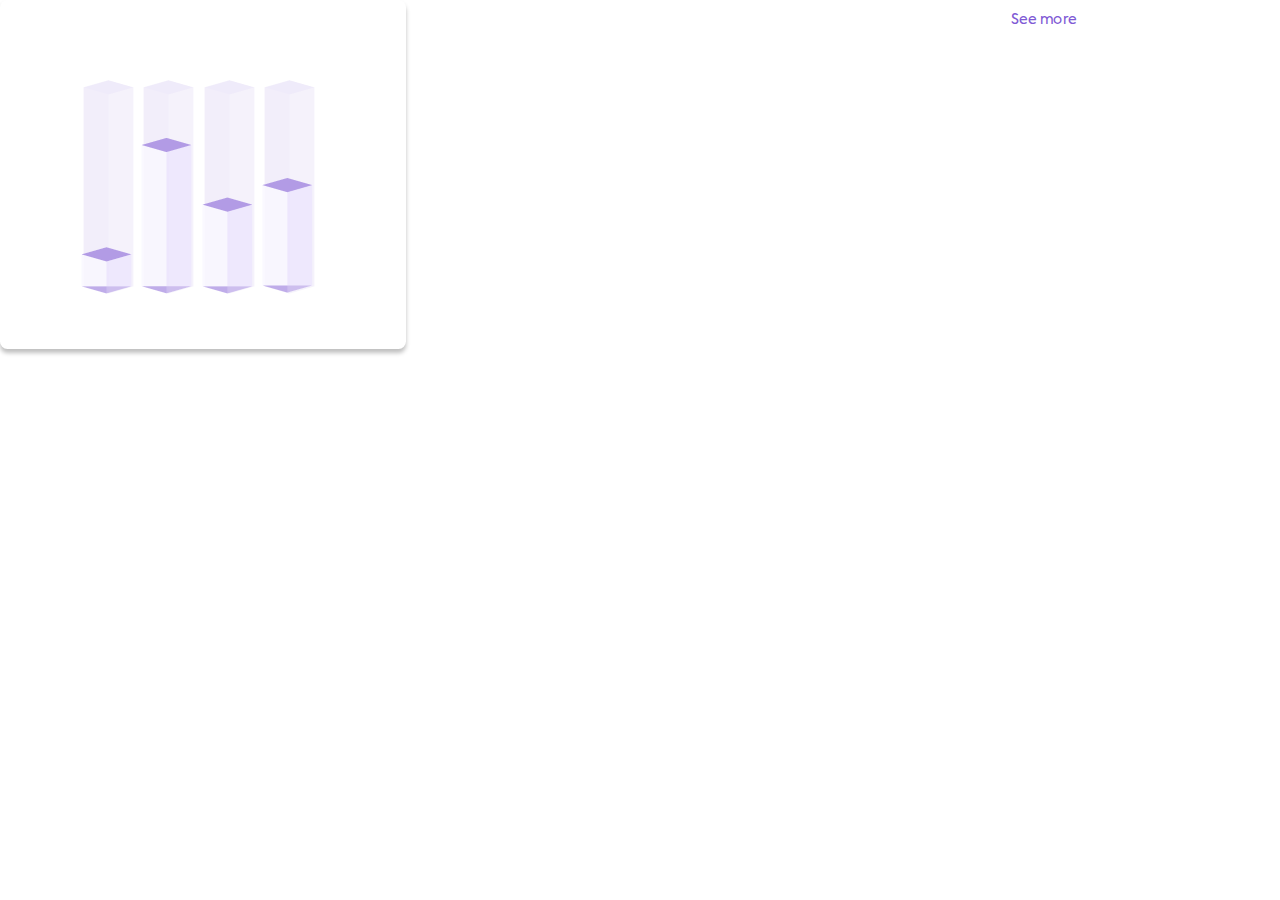
==== src/html/exchange.html @ 04cf8db8 "Html tamlate initial commit" ====
<!DOCTYPE html>
<html lang="en">

<head>
    <meta charset="UTF-8">
    <meta http-equiv="X-UA-Compatible" content="IE=edge">
    <meta name="viewport" content="width=device-width, initial-scale=1.0">
    <link rel="stylesheet" href="../CSS/exchange-panel.css">

</head>

<div class="exchange-container">
    <h2 class="exchange-header"> Most usable exchanges</h2>
    <a href="#">See more </a>
    <div class="colume-container">

        <div class="colume">
            <p class="colume-persentage">25%</p>
            <img src="../IMG/BG.png">
            <img src="../IMG/3D Square Column (3).png" class="small">
            <p class="colume-name" style="font-size: 14.21px;">Gate.io</p>
        </div>

        <div class="colume">
            <p class="colume-persentage">76%</p>
            <img src="../IMG/BG.png">
            <img src="../IMG/3D Square Column-2.png" class="small">
            <p class="colume-name">Coinbase</p>
        </div>

        <div class="colume">
            <p class="colume-persentage">39%</p>
            <img src="../IMG/BG.png">
            <img src="../IMG/3D Square Column-3.png" class="small">
            <p class="colume-name">Binance</p>
        </div>

        <div class="colume">
            <p class="colume-persentage">52%</p>
            <img src="../IMG/BG.png">
            <img src="../IMG/3D Square Column.png" class="small">
            <p class="colume-name" style="font-size: 14.21px;">Huobi</p>
        </div>
    </div>
</div>



</html>
---- src/CSS/exchange-panel.css ----
@import url(./main.css);



.exchange-container {
    font-family: Axiforma;
    max-width: 405.66px;
    height: 348.94px;
    border-radius: 7.44986px;
    box-shadow: 0px 4px 4px rgba(0, 0, 0, 0.25);
    display: flex;
    justify-content: center;
}

.colume-container {
    position: absolute;
    display: flex;
    align-items: center;
    width: 241.59px;
    height: 213.17px;
    margin-top: 60px;

}

.exchange-header {
    position: absolute;
    left: 20.22px;
    top: 10.93px;
    font-weight: 400;
    font-size: 20px;
    line-height: 30px;
    font-style: normal;
    color: white;

}

.exchange-container a {
    position: absolute;
    left: 79%;
    top: 10px;
    font-size: 14px;
    line-height: 21px;
    color: #805AD5;
    text-decoration: none;

}

.colume {
    margin: 0 auto;
    width: 49.74px;
    height: 213.17px;
    font-weight: 400;
    text-align: center;
    font-size: 14.211px;
    line-height: 20px;
    color: white;
    opacity: 0.6;
    margin-right: 10px;


}

.small {

    margin-left: -53px;
}

.colume-name {
    font-size: 12.77px;
    margin-right: -8px;
    line-height: 20.23px;
}

.purple-side {
    position: absolute;
    margin-top: -53px;
    margin-left: -2px;
}
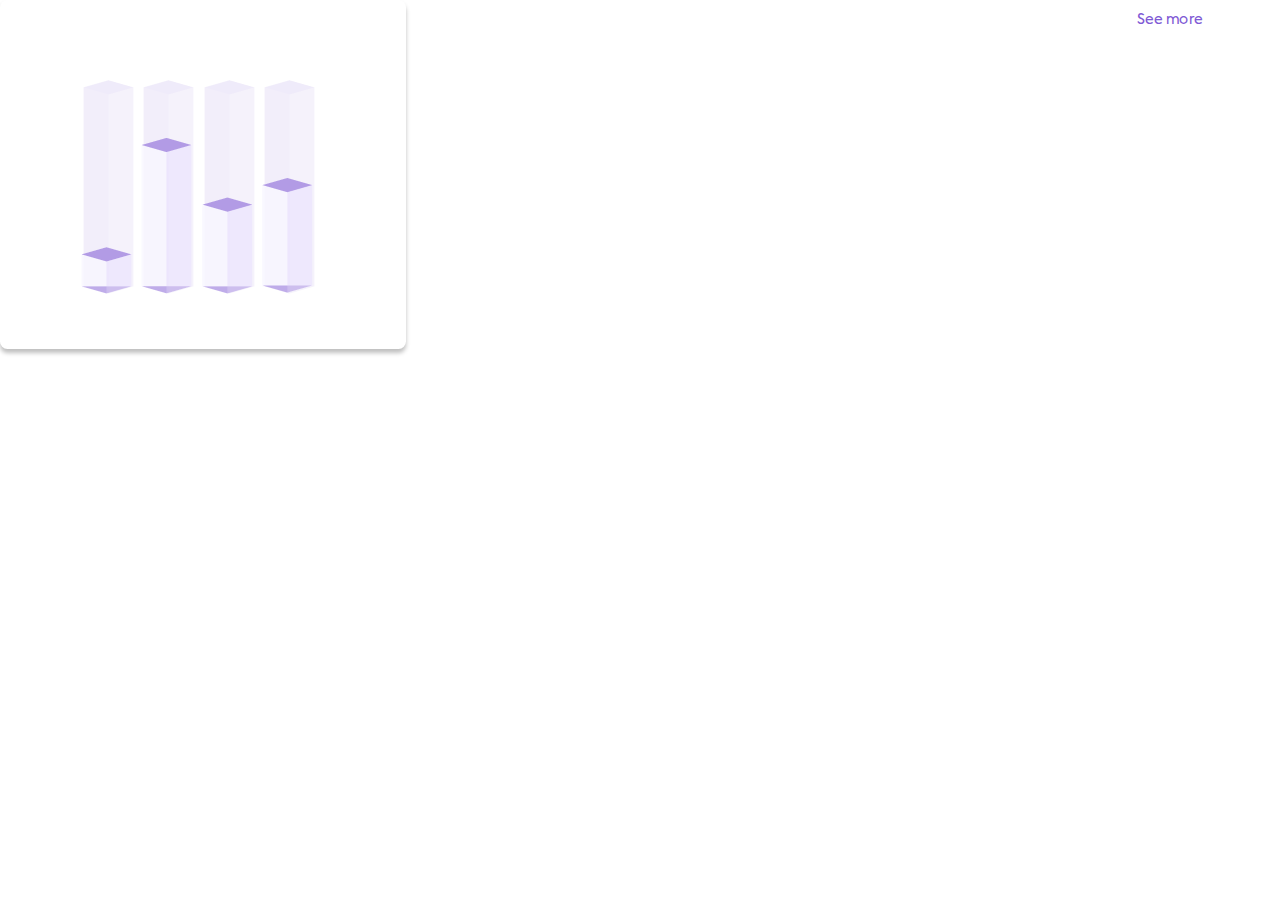
==== commit f2c62e77: "fixes" ====
--- a/src/html/exchange.html
+++ b/src/html/exchange.html
@@ -18,6 +18,7 @@
             <p class="colume-persentage">25%</p>
             <img src="../IMG/BG.png">
             <img src="../IMG/3D Square Column (3).png" class="small">
+            <img  src="../IMG/Rectangle 394.png"class="small-side">
             <p class="colume-name" style="font-size: 14.21px;">Gate.io</p>
         </div>
 
@@ -25,6 +26,7 @@
             <p class="colume-persentage">76%</p>
             <img src="../IMG/BG.png">
             <img src="../IMG/3D Square Column-2.png" class="small">
+            <img  src="../IMG/Rectangle 394v v.png"class="small-side2">
             <p class="colume-name">Coinbase</p>
         </div>
 
@@ -32,6 +34,7 @@
             <p class="colume-persentage">39%</p>
             <img src="../IMG/BG.png">
             <img src="../IMG/3D Square Column-3.png" class="small">
+            <img  src="../IMG/Rectangle 3943.png"class="small-side3">
             <p class="colume-name">Binance</p>
         </div>
 
@@ -39,6 +42,7 @@
             <p class="colume-persentage">52%</p>
             <img src="../IMG/BG.png">
             <img src="../IMG/3D Square Column.png" class="small">
+            <img  src="../IMG/Rectangle 3943.png"class="small-side4">
             <p class="colume-name" style="font-size: 14.21px;">Huobi</p>
         </div>
     </div>
--- a/src/CSS/exchange-panel.css
+++ b/src/CSS/exchange-panel.css
@@ -10,6 +10,7 @@
     box-shadow: 0px 4px 4px rgba(0, 0, 0, 0.25);
     display: flex;
     justify-content: center;
+   
 }
 
 .colume-container {
@@ -36,12 +37,13 @@
 
 .exchange-container a {
     position: absolute;
-    left: 79%;
+    right: 6%;
     top: 10px;
     font-size: 14px;
     line-height: 21px;
     color: #805AD5;
     text-decoration: none;
+    
 
 }
 
@@ -64,7 +66,39 @@
 
     margin-left: -53px;
 }
+.small-side{
+    position: absolute;
+    width: 24.87px;
+    height: 31.97px;
+    left: 0px;
+    bottom: -15px;
+    z-index: -1;
+}
+.small-side2{
+    position: absolute;
+    width: 24.87px;
+    height: 141.22px;
+    left: 61px;
+    bottom: -14.2px;
+    z-index: -1;
+}
 
+.small-side3{
+    position: absolute;
+    width: 24.87px;
+    height: 81.71px;
+    left: 120px;
+    bottom: -14.2px;
+    z-index: -1;
+}
+.small-side4{
+    position: absolute;
+    width: 24.87px;
+    height: 100.37px;
+    left: 180px;
+    bottom: -14.2px;
+    z-index: -1;
+}
 .colume-name {
     font-size: 12.77px;
     margin-right: -8px;
